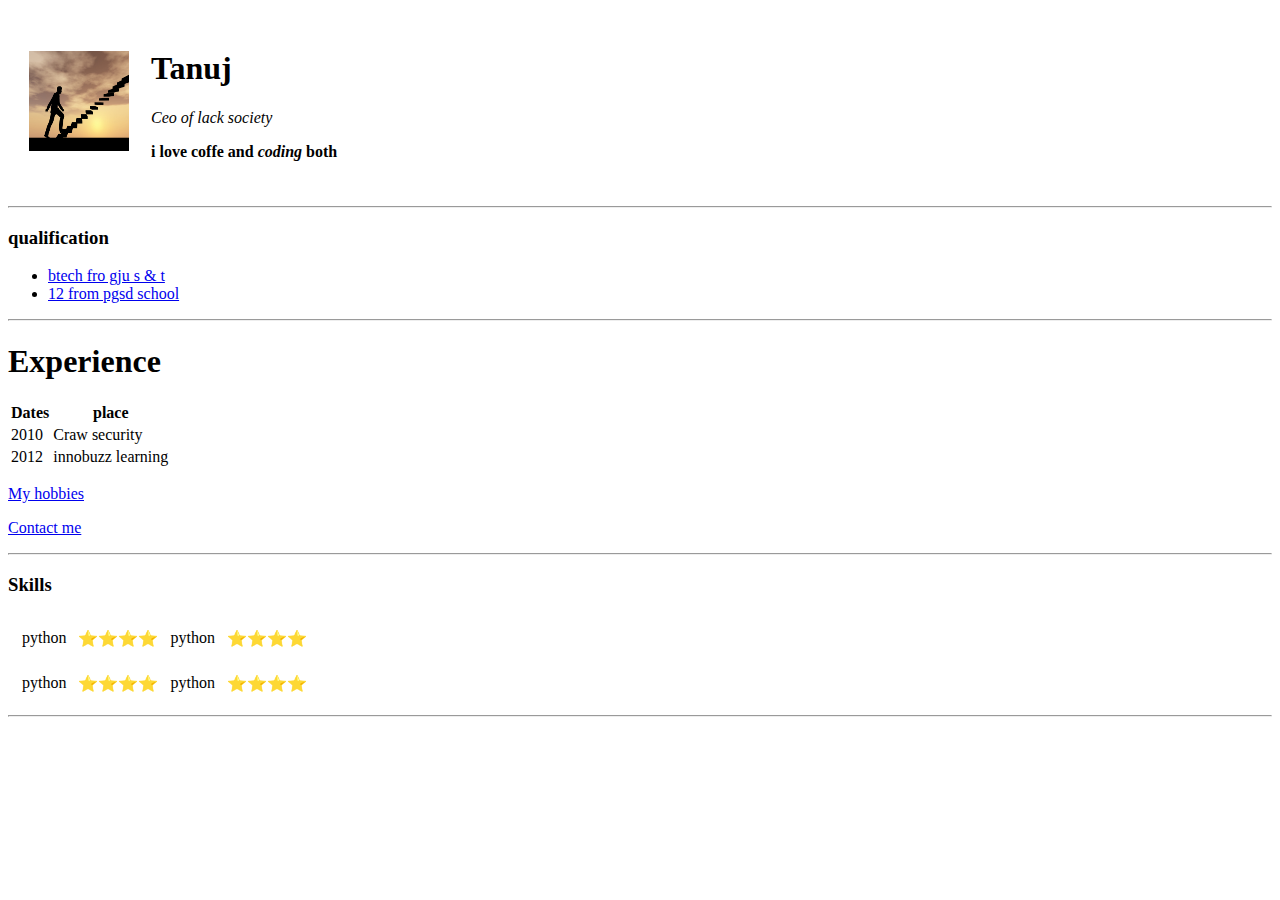
==== index.html @ 60494020 "Add files via upload" ====
<!DOCTYPE html>
<html lang="en" dir="ltr">

<head>
  <meta charset="utf-8">
  <title>😍 Tanuj personal blog</title>
</head>

<body>
  <table cellspacing="20">
    <tr>
      <td><img src="../image/momo.jpg" alt="my profile" height="100px" width="100px"></td>
      <td>  <h1>Tanuj</h1>
        <p><em>Ceo of lack society</em></p>
        <p><strong>i love coffe and <i>coding</i> both</strong></p>
      </td>
    </tr>
  </table>


  <hr>
  <h3>qualification</h3>
  <ul>
    <li><a href="http://www.gjuonline.ac.in/gjuonlineapplication/">btech fro gju s & t</a></li>
    <li><a href="https://www.icbse.com/schools/pgsd-high-school-hisar-pd7n0">12 from pgsd school</a></li>
  </ul>
  <hr>
  <h1>Experience</h1></h>
    <table>
      <thead>
        <tr>
          <th>Dates</th>
          <th> place</th>
        </tr>
      </thead>
      <tbody>
        <tr>
          <td>2010</td>
          <td>Craw security</td>

        </tr>
        <tr>
          <td>2012</td>
          <td>innobuzz learning</td>
        </tr>

      </tbody>
    </table>
  <p><a href="hobbies.html">My hobbies</a></p>
  <p><a href="contact.html">Contact me</a></p>
<hr>
  <h3>Skills</h3>
  <table >
    <tr>
      <td>
  <table cellspacing="10">
    <tr>
      <td>python </td>
      <td>⭐⭐⭐⭐</td>
      <td>python </td>
      <td>⭐⭐⭐⭐</td>
    </tr>
  </table>
     </td>
     </tr>
     <tr>
     <td>
  <table cellspacing="10">
    <tr>
      <td>python </td>
      <td>⭐⭐⭐⭐</td>
      <td>python </td>
      <td>⭐⭐⭐⭐</td>
    </tr>
  </table>
    </td>
    </tr>

  </table>
<hr>
</body>

</html>
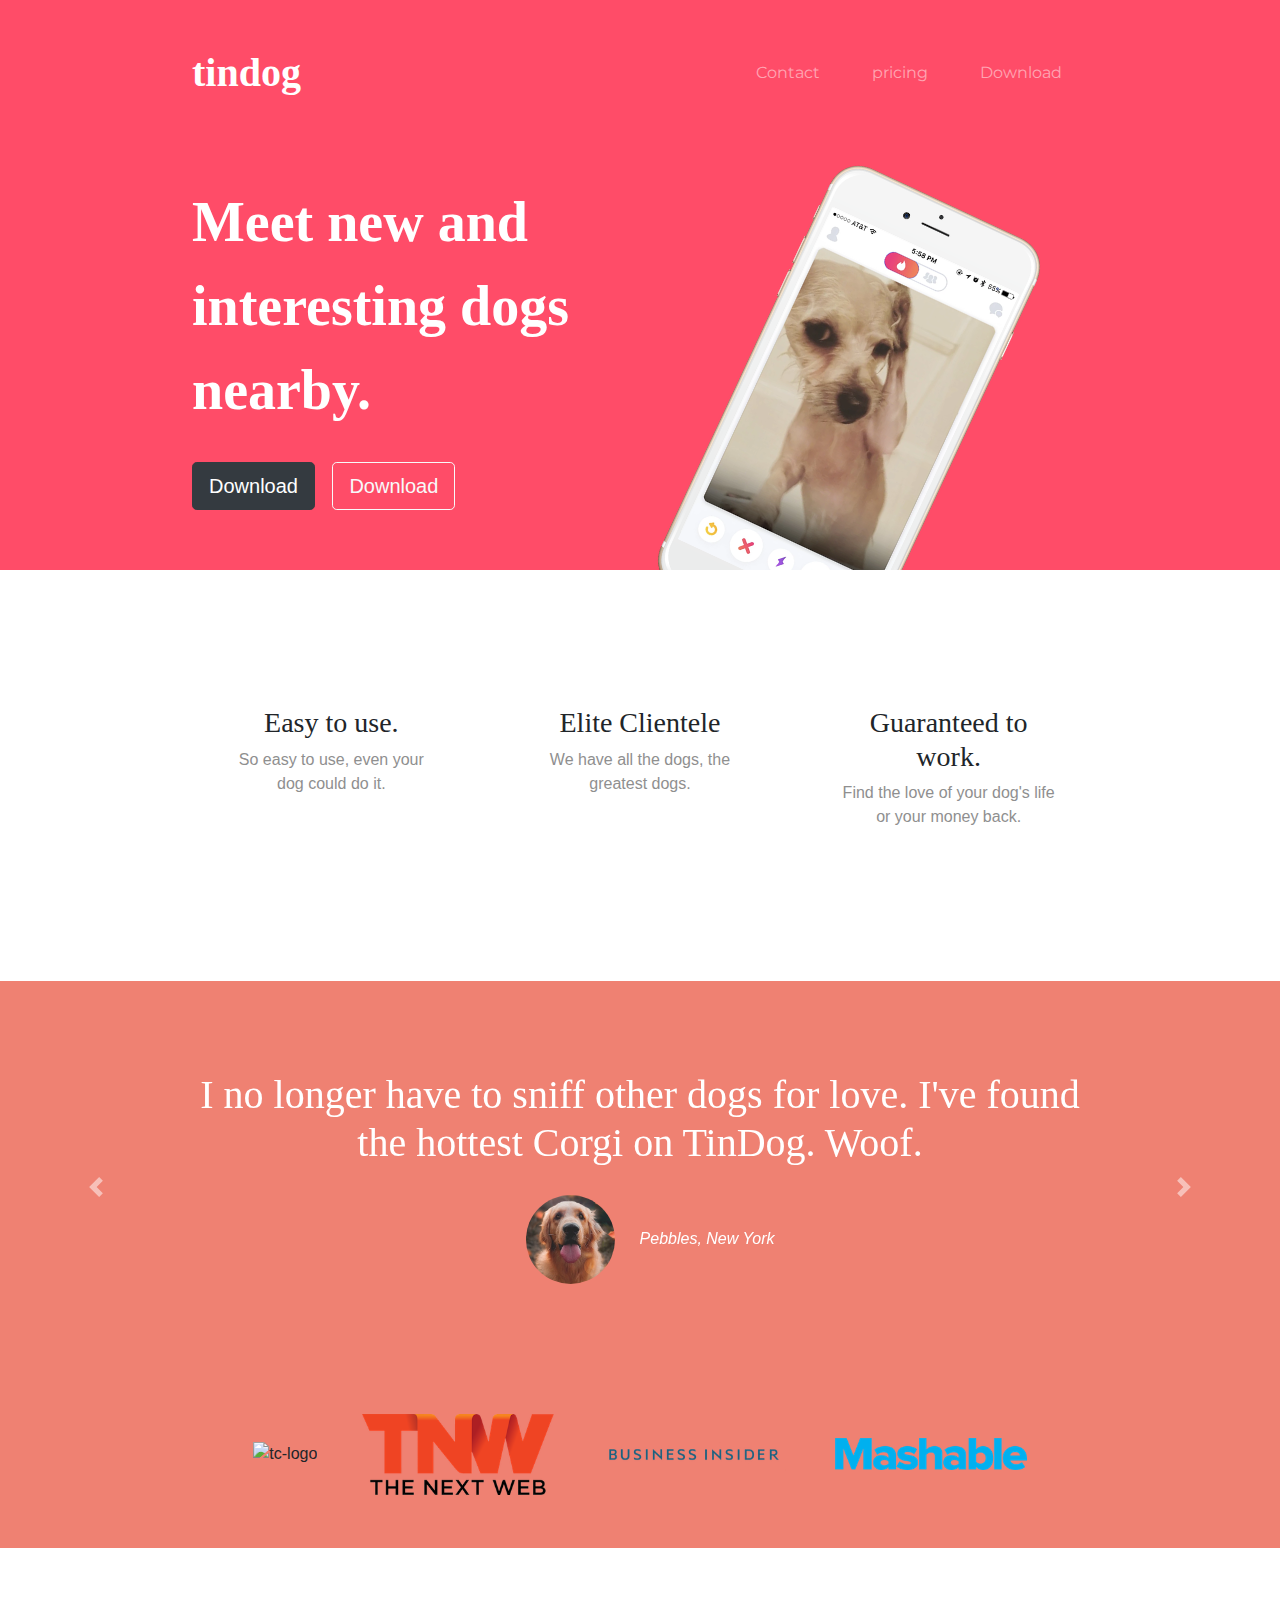
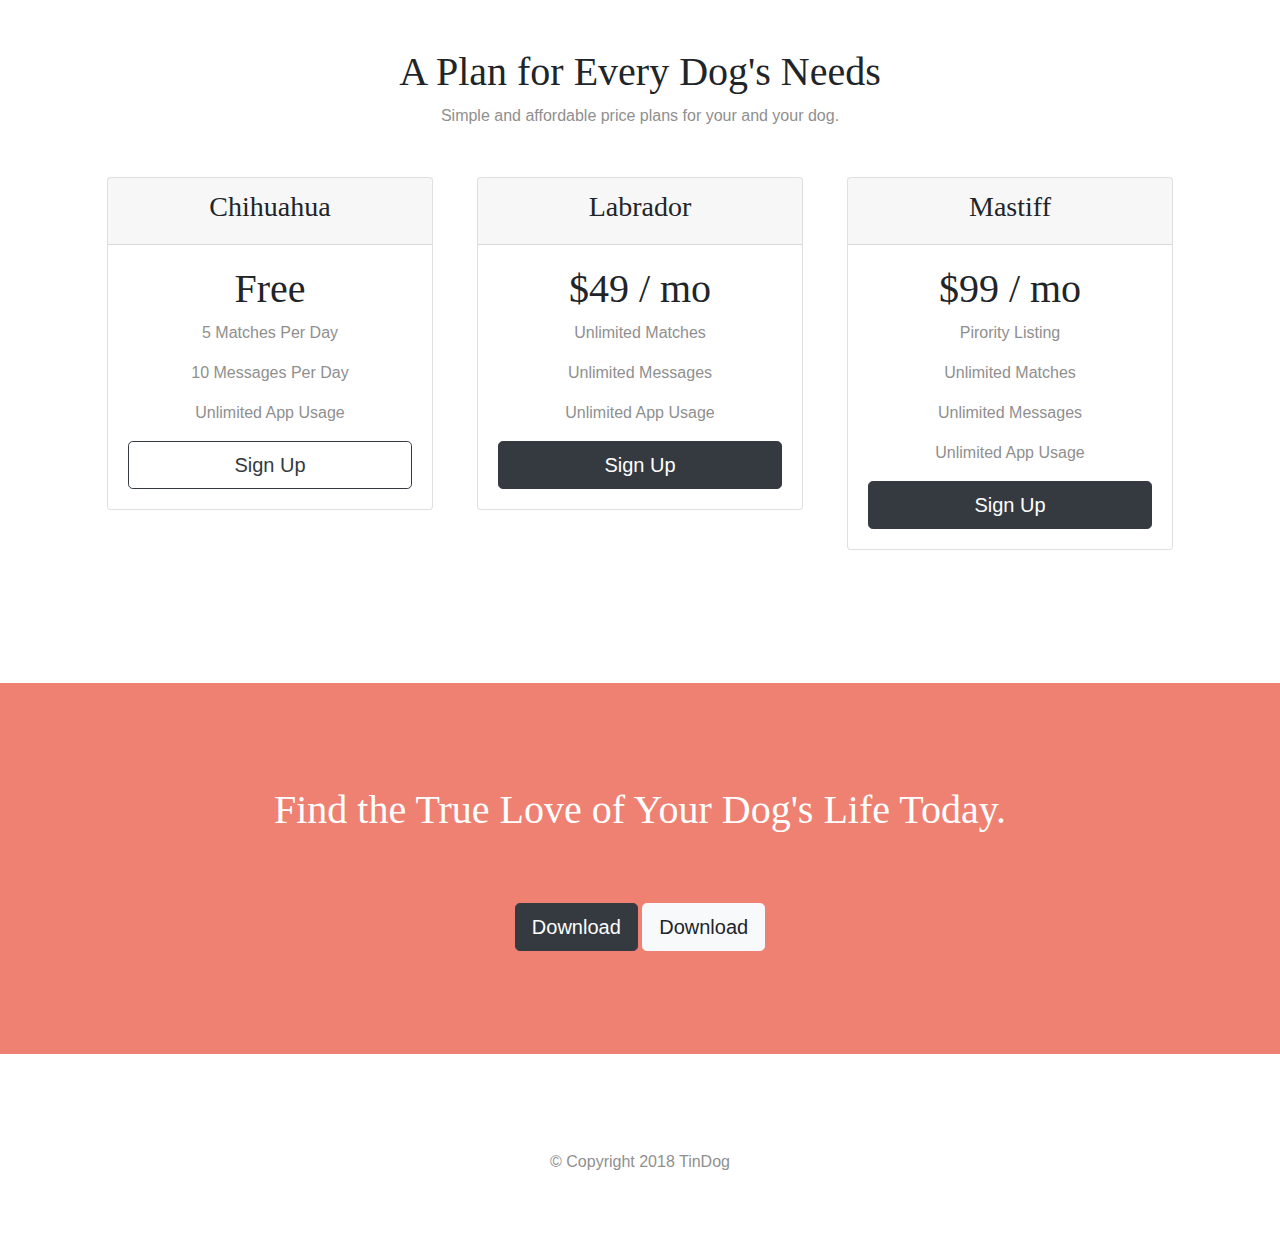
==== commit 555d8430: "Add files via upload" ====
--- a/index.html
+++ b/index.html
@@ -1,83 +1,234 @@
 <!DOCTYPE html>
-<html lang="en" dir="ltr">
+<html>
 
 <head>
   <meta charset="utf-8">
-  <title>😍 Tanuj personal blog</title>
+  <title>TinDog</title>
+  <!-- bootstrap -->
+  <link rel="stylesheet" href="https://maxcdn.bootstrapcdn.com/bootstrap/4.0.0/css/bootstrap.min.css" integrity="sha384-Gn5384xqQ1aoWXA+058RXPxPg6fy4IWvTNh0E263XmFcJlSAwiGgFAW/dAiS6JXm" crossorigin="anonymous">
+  <!-- google fonts -->
+  <link rel="preconnect" href="https://fonts.gstatic.com">
+  <link rel="preconnect" href="https://fonts.gstatic.com">
+  <link href="https://fonts.googleapis.com/css2?family=Montserrat:ital,wght@0,100;0,200;0,300;0,400;1,100;1,200;1,400&family=Ubuntu:ital,wght@0,300;0,400;0,500;0,700;1,300;1,400;1,500;1,700&display=swap" rel="stylesheet">
+  <!-- style sheet css -->
+  <link rel="stylesheet" href="css/styles.css">
+  <!-- font awesome -->
+  <script src="https://kit.fontawesome.com/81b18ee2f2.js" crossorigin="anonymous"></script>
 </head>
 
 <body>
-  <table cellspacing="20">
-    <tr>
-      <td><img src="../image/momo.jpg" alt="my profile" height="100px" width="100px"></td>
-      <td>  <h1>Tanuj</h1>
-        <p><em>Ceo of lack society</em></p>
-        <p><strong>i love coffe and <i>coding</i> both</strong></p>
-      </td>
-    </tr>
-  </table>
-
-
-  <hr>
-  <h3>qualification</h3>
-  <ul>
-    <li><a href="http://www.gjuonline.ac.in/gjuonlineapplication/">btech fro gju s & t</a></li>
-    <li><a href="https://www.icbse.com/schools/pgsd-high-school-hisar-pd7n0">12 from pgsd school</a></li>
-  </ul>
-  <hr>
-  <h1>Experience</h1></h>
-    <table>
-      <thead>
-        <tr>
-          <th>Dates</th>
-          <th> place</th>
-        </tr>
-      </thead>
-      <tbody>
-        <tr>
-          <td>2010</td>
-          <td>Craw security</td>
-
-        </tr>
-        <tr>
-          <td>2012</td>
-          <td>innobuzz learning</td>
-        </tr>
-
-      </tbody>
-    </table>
-  <p><a href="hobbies.html">My hobbies</a></p>
-  <p><a href="contact.html">Contact me</a></p>
-<hr>
-  <h3>Skills</h3>
-  <table >
-    <tr>
-      <td>
-  <table cellspacing="10">
-    <tr>
-      <td>python </td>
-      <td>⭐⭐⭐⭐</td>
-      <td>python </td>
-      <td>⭐⭐⭐⭐</td>
-    </tr>
-  </table>
-     </td>
-     </tr>
-     <tr>
-     <td>
-  <table cellspacing="10">
-    <tr>
-      <td>python </td>
-      <td>⭐⭐⭐⭐</td>
-      <td>python </td>
-      <td>⭐⭐⭐⭐</td>
-    </tr>
-  </table>
-    </td>
-    </tr>
-
-  </table>
-<hr>
+
+  <section id="title">
+
+    <!-- Nav Bar -->
+    <div class="container-fluid">
+
+      <nav class="navbar navbar-expand-lg navbar-dark">
+        <a class="navbar-brand" href="">tindog</a>
+        <button class="navbar-toggler" type="button" data-toggle="collapse" data-target="#navbarSupportedContent" aria-controls="navbarSupportedContent" aria-expanded="false" aria-label="Toggle navigation">
+          <span class="navbar-toggler-icon"></span>
+        </button>
+        <div class="collapse navbar-collapse" id="navbarSupportedContent">
+          <ul class="navbar-nav ml-auto">
+            <li class="nav-item">
+              <a class="nav-link" href="">Contact</a>
+            </li>
+            <li class="nav-item">
+              <a class="nav-link" href="">pricing</a>
+            </li>
+            <li class="nav-item">
+              <a class="nav-link" href="">Download</a>
+            </li>
+          </ul>
+        </div>
+
+      </nav>
+
+
+
+      <!-- Title -->
+      <div class="row">
+        <div class="col-md-6">
+          <h1>Meet new and interesting dogs nearby.</h1>
+          <button type="button" class="btn btn-dark btn-lg download-btn"><i class="fab fa-apple"></i> Download</button>
+          <button type="button" class="btn btn-outline-light btn-lg  download-btn"><i class="fab fa-android"></i> Download</button>
+        </div>
+        <div class="col-md-6">
+          <img class="title-img" src="images/iphone6.png" alt="iphone-mockup">
+        </div>
+      </div>
+
+    </div>
+
+  </section>
+
+
+  <!-- Features -->
+
+  <section id="features">
+
+    <div class="row">
+      <div class="col-lg-4 feature-box">
+        <i class="icon fas fa-check-circle fa-4x"></i>
+        <h3>Easy to use.</h3>
+        <p>So easy to use, even your dog could do it.</p>
+      </div>
+      <div class="col-lg-4 feature-box  ">
+        <i class="icon fas fa-bullseye fa-4x"></i>
+        <h3>Elite Clientele</h3>
+        <p>We have all the dogs, the greatest dogs.</p>
+      </div>
+      <div class="col-lg-4 feature-box  ">
+        <i class="icon fas fa-heart fa-4x"></i>
+        <h3>Guaranteed to work.</h3>
+        <p>Find the love of your dog's life or your money back.</p>
+      </div>
+    </div>
+
+
+  </section>
+
+
+  <!-- Testimonials -->
+
+  <section id="testimonials">
+    <div id="testimonialsControls" class="carousel slide" data-ride="carousel">
+      <div class="carousel-inner">
+        <div class="carousel-item active">
+          <h2>I no longer have to sniff other dogs for love. I've found the hottest Corgi on TinDog. Woof.</h2>
+          <img class="testomonial-image" src="images/dog-img.jpg" alt="dog-profile">
+          <em>Pebbles, New York</em>
+        </div>
+        <div class="carousel-item">
+          <h2 class="testimonial-text">My dog used to be so lonely, but with TinDog's help, they've found the love of their life. I think.</h2>
+          <img class="testomonial-image" src="images/lady-img.jpg" alt="lady-profile">
+          <em>Beverly, Illinois</em>
+
+        </div>
+
+        <a class="carousel-control-prev" href="#testimonialsControls" role="button" data-slide="prev">
+          <span class="carousel-control-prev-icon" aria-hidden="true"></span>
+          <span class="sr-only">Previous</span>
+        </a>
+        <a class="carousel-control-next" href="#testimonialsControls" role="button" data-slide="next">
+          <span class="carousel-control-next-icon" aria-hidden="true"></span>
+          <span class="sr-only">Next</span>
+        </a>
+      </div>
+
+
+
+
+  </section>
+
+
+  <!-- Press -->
+
+  <section id="press">
+    <img class="press-image" src="images/techcrunch.png" alt="tc-logo">
+    <img class="press-image" src="images/tnw.png" alt="tnw-logo">
+    <img class="press-image" src="images/bizinsider.png" alt="biz-insider-logo">
+    <img class="press-image" src="images/mashable.png" alt="mashable-logo">
+
+  </section>
+
+
+  <!-- Pricing -->
+
+  <section id="pricing">
+
+    <h2>A Plan for Every Dog's Needs</h2>
+    <p>Simple and affordable price plans for your and your dog.</p>
+
+      <div class="row">
+        <div class=" pricing-col col-md-6 col-lg-4">
+          <div class="card">
+          <div class="card-header">
+            <h3>Chihuahua</h3>
+          </div>
+          <div class="card-body">
+            <h2>Free</h2>
+            <p>5 Matches Per Day</p>
+            <p>10 Messages Per Day</p>
+            <p>Unlimited App Usage</p>
+            <button  class=" btn-block btn-lg  btn btn-outline-dark" type="button">Sign Up</button>
+          </div>
+        </div>
+      </div>
+        <div class=" pricing-col col-md-6 col-lg-4">
+          <div class="card">
+            <div class="card-header">
+              <h3>Labrador</h3>
+            </div>
+            <div class="card-body">
+              <h2>$49 / mo</h2>
+              <p>Unlimited Matches</p>
+              <p>Unlimited Messages</p>
+              <p>Unlimited App Usage</p>
+              <button class="btn-block btn-lg  btn btn-dark" type="button">Sign Up</button>
+
+            </div>
+          </div>
+        </div>
+         <div class="pricing-col col-lg-4">
+           <div class="card">
+             <div class="card-header">
+               <h3>Mastiff</h3>
+
+             </div>
+             <div class="card-body">
+               <h2>$99 / mo</h2>
+               <p>Pirority Listing</p>
+               <p>Unlimited Matches</p>
+               <p>Unlimited Messages</p>
+               <p>Unlimited App Usage</p>
+               <button  class=" btn-block btn-lg btn btn-dark" type="button">Sign Up</button>
+             </div>
+           </div>
+         </div>
+
+
+      </div>
+
+
+
+
+
+
+
+
+
+
+
+  </section>
+
+
+  <!-- Call to Action -->
+
+  <section id="cta">
+
+    <h3 class="cta-head">Find the True Love of Your Dog's Life Today.</h3>
+    <button class="btn btn-dark btn-lg" type="button"><i class="fab fa-apple"></i> Download</button>
+    <button class="btn btn-light btn-lg" type="button"><i class="fab fa-android"></i> Download</button>
+
+  </section>
+
+
+  <!-- Footer -->
+
+  <footer id="footer">
+    <i class="fab fa-twitter"></i>
+    <i class="fab fa-facebook-f"></i>
+    <i class="fab fa-instagram"></i>
+  <i class="fas fa-envelope-square"></i>
+
+    <p class="copyright">© Copyright 2018 TinDog</p>
+
+  </footer>
+
+  <script src="https://code.jquery.com/jquery-3.2.1.slim.min.js" integrity="sha384-KJ3o2DKtIkvYIK3UENzmM7KCkRr/rE9/Qpg6aAZGJwFDMVNA/GpGFF93hXpG5KkN" crossorigin="anonymous"></script>
+  <script src="https://cdnjs.cloudflare.com/ajax/libs/popper.js/1.12.9/umd/popper.min.js" integrity="sha384-ApNbgh9B+Y1QKtv3Rn7W3mgPxhU9K/ScQsAP7hUibX39j7fakFPskvXusvfa0b4Q" crossorigin="anonymous"></script>
+  <script src="https://maxcdn.bootstrapcdn.com/bootstrap/4.0.0/js/bootstrap.min.js" integrity="sha384-JZR6Spejh4U02d8jOt6vLEHfe/JQGiRRSQQxSfFWpi1MquVdAyjUar5+76PVCmYl" crossorigin="anonymous"></script>
 </body>
 
 </html>
--- a/css/styles.css
+++ b/css/styles.css
@@ -0,0 +1,130 @@
+h1 {  font-family: 'Montserrat-black, sans-serif';  font-size: 3.5rem;  line-height: 1.5;  font-weight: 900;}
+h3{
+  font-family: "'Montserrat-bold"
+}
+h2{
+
+  font-family:  'Montserrat-bold, sans-serif';
+  font-size: 2.5rem;
+}
+p{
+  color: #8f8f8f;
+}
+#title{
+  background-color: #ff4c68;
+  color: #fff;
+}
+.container-fluid{
+  padding: 3% 15%;
+}
+/* navigation */
+.navbar-brand{
+
+  font-family: 'Ubuntu, sans-serif';
+  font-size: 2.5rem;
+  font-weight: bold;
+}
+.navbar{
+  padding:0 0 4.5rem 0;
+}
+
+.nav-item{
+  padding:0 18px;
+}
+.nav-link{
+   font-family: Montserrat;
+}
+.download-btn{
+  margin: 5% 3% 5% 0;
+}
+/* titlt image */
+.title-img{
+  width: 50%;
+  transform: rotate(25deg);
+  position:absolute;
+  right: 30%;
+
+}
+/* feature */
+#features{
+  padding: 7% 15%;
+  background-color: #fff;
+  position: relative;
+
+}
+.feature-box{
+text-align: center;
+padding: 5%;
+}
+.icon{
+  color: #ef8172;
+  margin-bottom: 1rem;
+}
+.icon:hover{
+  color: #ff4c68;
+}
+#testimonials{
+  background-color: #ef8172;
+  text-align: center;
+  color: #fff;
+
+}
+.testomonial-image{
+  width: 10%;
+  border-radius: 100%;
+  margin: 20px 20px 20px 20px;
+}
+#press{
+background-color: #ef8172;
+text-align: center;
+padding-bottom: 3%;
+}
+.press-image{
+  width: 15%;
+  margin: 20px 20px 15px;
+}
+.carousel-item{
+    padding: 7% 15%;
+
+}
+.btns{
+  width: 100%;
+}
+#pricing{
+  padding: 100px;
+  text-align: center;
+}
+.pricing-col{
+  padding: 3% 2%;
+
+}
+#cta{
+  background-color: #ef8172;
+  text-align: center;
+  padding: 8% 20%;
+}
+.cta-head{
+  font-family: 'Montserrat-black, sans-serif';
+  color: #fff;
+  padding-bottom: 8%;
+  font-size: 2.5rem;
+}
+#footer{
+  text-align: center;
+  padding: 5% 10%;
+}
+#footer i{
+  margin: 0 5px;
+}
+.copyright{
+  padding-top: 8px;
+}
+@media (max-width:1028px){
+.title-img{
+  transform: rotate(0);
+  position: static;
+}
+#title{
+  text-align: center;
+}
+}
